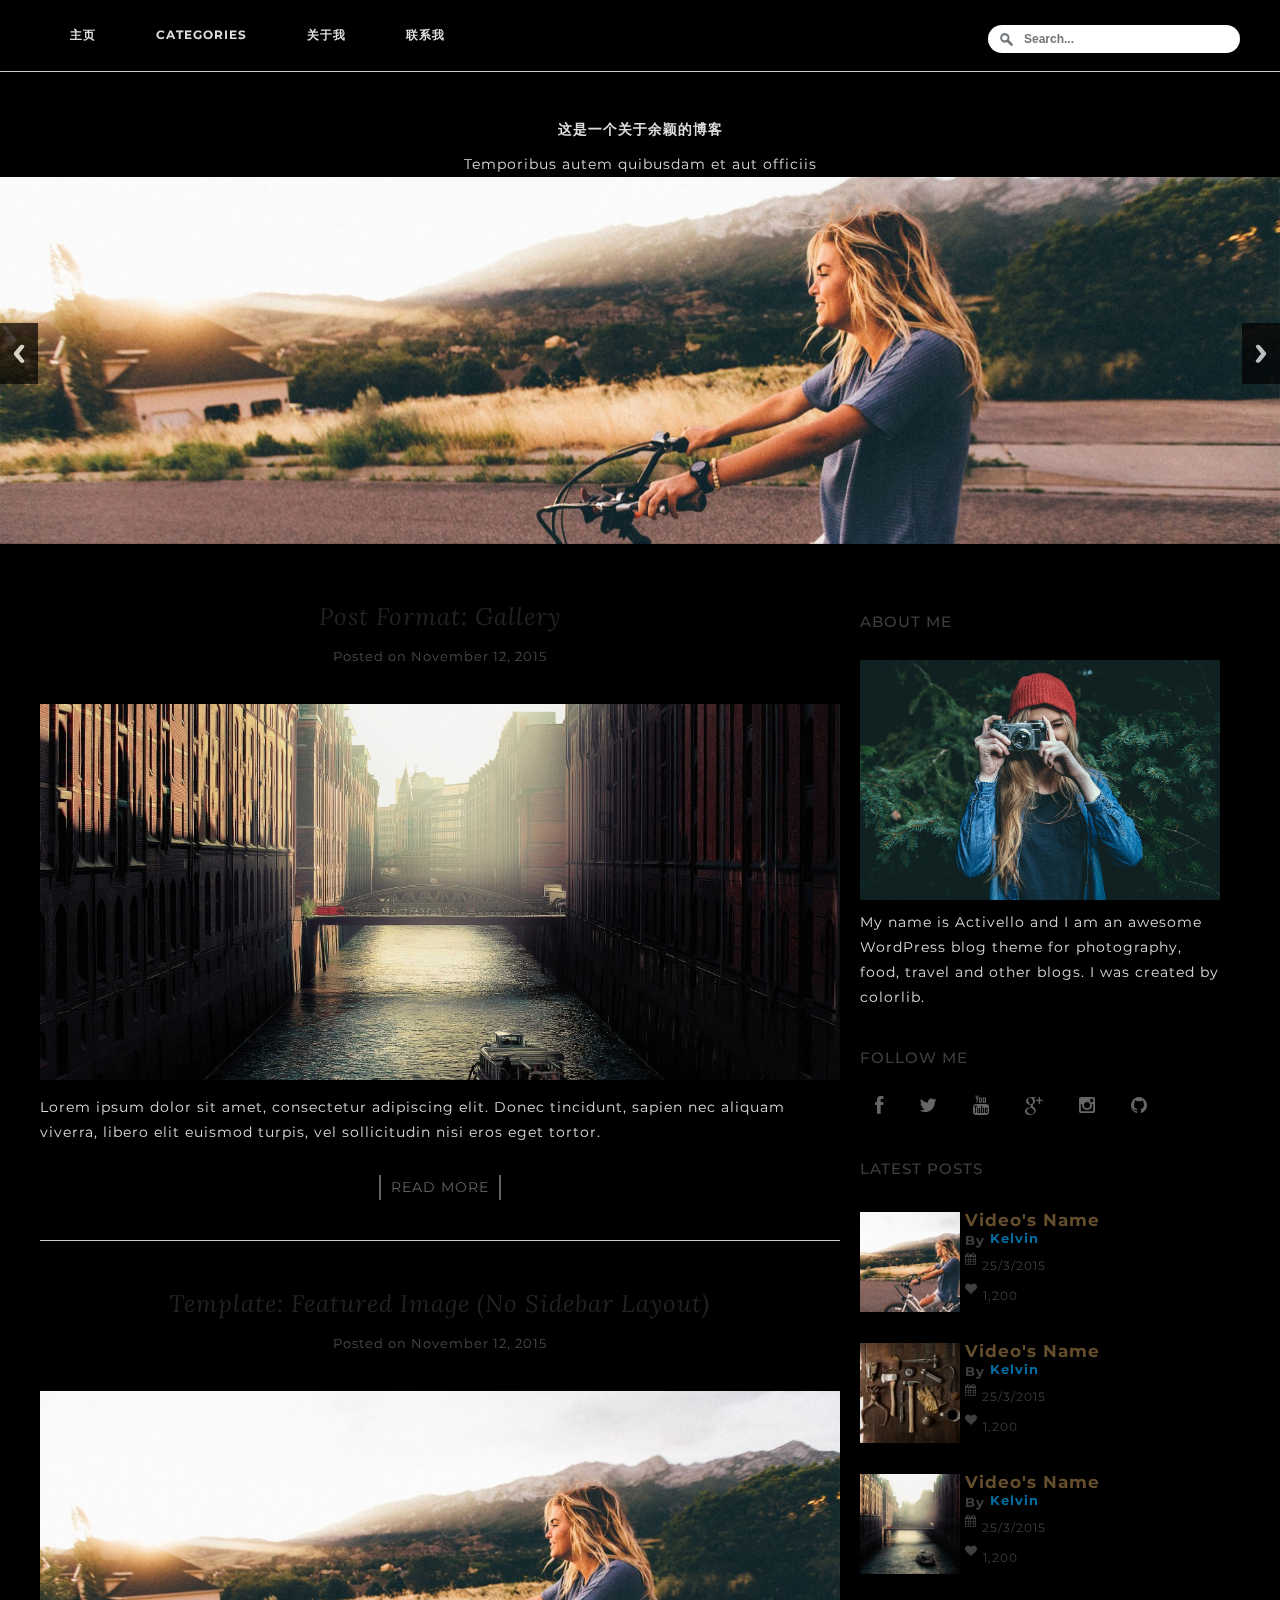
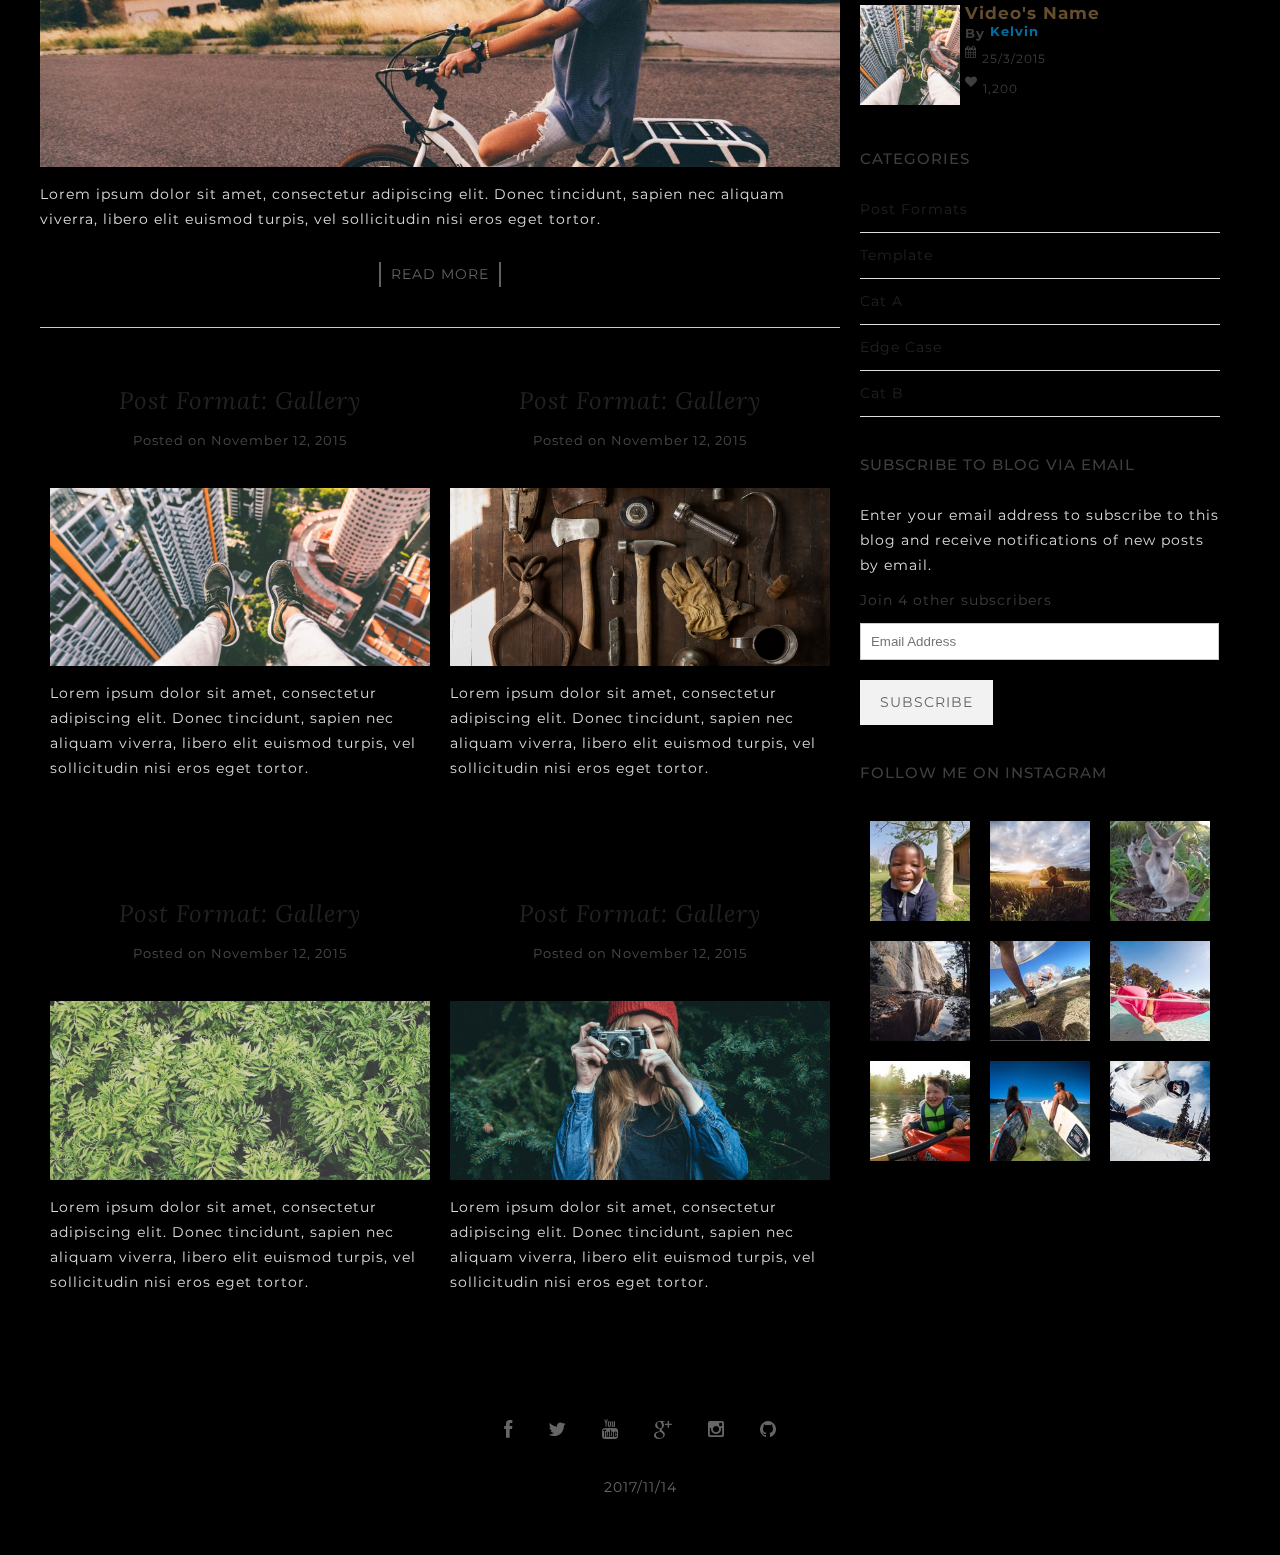
==== index.html @ f31bf306 "first commit" ====
<!DOCTYPE html>
<!--[if lt IE 7 ]><html class="ie ie6" lang="en"> <![endif]-->
<!--[if IE 7 ]><html class="ie ie7" lang="en"> <![endif]-->
<!--[if IE 8 ]><html class="ie ie8" lang="en"> <![endif]-->
<!--[if (gte IE 9)|!(IE)]><!--><html lang="en"> <!--<![endif]-->
<head>

    <!-- Basic Page Needs
  ================================================== -->
	<meta charset="utf-8">
	<title>Artistry - Free Responsive Html5 Templates</title>
	<meta name="description" content="Free Responsive Html5 Css3 Templates ">
	<meta name="author" content="">
	
    <!-- Mobile Specific Metas
  ================================================== -->
	<meta name="viewport" content="width=device-width, initial-scale=1, maximum-scale=1">
    
    <!-- CSS
  ================================================== -->
  	<link rel="stylesheet" href="css/zerogrid.css">
	<link rel="stylesheet" href="css/style.css">
	<link rel="stylesheet" href="css/menu.css">
	<link rel="stylesheet" href="css/responsiveslides.css">
    <link href="font-awesome/css/font-awesome.min.css" rel="stylesheet" type="text/css">
	<link rel="stylesheet" href="css/lanren.css">
    <script src="js/jquery183.min.js"></script>
    <script src="js/responsiveslides.min.js"></script>
    <script>
		// You can also use "$(window).load(function() {"
		$(function () {
		  // Slideshow 
		  $("#slider").responsiveSlides({
			auto: true,
			pager: false,
			nav: true,
			speed: 500,
			namespace: "callbacks",
			before: function () {
			  $('.events').append("<li>before event fired.</li>");
			},
			after: function () {
			  $('.events').append("<li>after event fired.</li>");
			}
		  });
		});
	</script>
	
	<!--[if lt IE 8]>
       <div style=' clear: both; text-align:center; position: relative;'>
         <a href="http://windows.microsoft.com/en-US/internet-explorer/products/ie/home?ocid=ie6_countdown_bannercode">
           <img src="http://storage.ie6countdown.com/assets/100/images/banners/warning_bar_0000_us.jpg" border="0" height="42" width="820" alt="You are using an outdated browser. For a faster, safer browsing experience, upgrade for free today." />
        </a>
      </div>
    <![endif]-->
    <!--[if lt IE 9]>
		<script src="js/html5.js"></script>
		<script src="js/css3-mediaqueries.js"></script>
	<![endif]-->
    
</head>
<body style="background: black">
<div class="wrap-body">

<!--////////////////////////////////////Header-->
<header>
	<div class="top-header">
		<div class="zerogrid">
			<nav id="menu-wrap"><div id="menu-trigger">Menu</div>    
				<ul id="menu" style="display: none;">
					<li><a href="index.html">主页</a></li>
					<li>
						<a href="#">Categories</a>
						<ul>
							<li>
								<a href="#">Item 01</a>
							</li>
							<li>
								<a href="#">Item 02</a>
							</li>
							<li>
								<a href="#">Item 03</a>
								<ul>
									<li><a href="#">Item 31</a></li>
									<li><a href="#">Item 32</a></li>
								</ul>				
							</li>
							<li>
								<a href="#">Item 04</a>				
								<ul>
									<li><a href="#">Item 41</a></li>
									<li><a href="#">Item 42</a></li>
									<li><a href="#">Item 43</a></li>
									<li><a href="#">Item 44</a></li>
								</ul>	
							</li>
						</ul>
					</li>
					<li><a href="single.html">关于我</a></li>
					<li><a href="contact.html">联系我</a></li>
					<li style="float:right !important">
						<form method="get" action="/search" id="search" class="f-right">
							<input name="q" type="text" size="40" placeholder="Search..." />
						</form>
					</li>
				</ul>
			</nav>
		</div>
	</div>
	<div class="clearfix">
		<div class="wrap-header">
			<div class="row">
				<div class="col-full t-center">
					<div class="wrap-col">
						<p style="color:#ddd;font-weight: bold">这是一个关于余颖的博客</p>
							<!--<div class="lanren" >-->
								<!--<ul>-->
									<!--<li ><img height="180" width="180" src="images/main5-pic1.png"> </li>-->
									<!--<li ><img height="180" width="180" src="images/main5-pic2.png"> </li>-->
									<!--<li ><img height="180" width="180" src="images/main5-pic3.png"> </li>-->
								<!--</ul>-->
							<!--</div><a href="#"><strong class="fontColorWhite">余颖的个人博客</strong></a></div>-->
						<div class="tagline">Temporibus autem quibusdam et aut officiis</div>

				</div>
			</div>
		</div>
		
		<div class="slider">
			<!-- Slideshow -->
			<div class="callbacks_container">
				<ul class="rslides" id="slider">
					<li>
						<img src="images/1.jpg" alt="">
					</li>
					<li>
						<img src="images/2.jpg" alt="">
					</li>
					<li>
						<img src="images/3.jpg" alt="">
					</li>
				</ul>
			</div>
		</div>
		</div>
	</div>
</header>

<section id="container">
	<div class="wrap-container">
		<div class="zerogrid">
			<div class="row">
				<div id="main-content" class="col-2-3">
					<div class="wrap-content">
						<div class="row">
							<article>
								<div class="art-header">
									<div class="entry-title">
										<a href="#">Post Format: Gallery</a>
									</div>
									<span>Posted on November 12, 2015</span>
								</div>
								<div class="art-content">
									<div class="zoom-container">
										<a href="single.html">
											<img src="images/4.jpg" />
										</a>
									</div>
									<p class="fontColorWhite">Lorem ipsum dolor sit amet, consectetur adipiscing elit. Donec tincidunt, sapien nec aliquam viverra, libero elit euismod turpis, vel sollicitudin nisi eros eget tortor.</p>
									<div class="t-center"><a class="button button02" href="#">Read More</a></div>
								</div>
							</article>
						</div>
						<div class="row">
							<article>
								<div class="art-header">
									<div class="entry-title">
										<a href="#">Template: Featured Image (No Sidebar Layout)</a>
									</div>
									<span>Posted on November 12, 2015</span>
								</div>
								<div class="art-content">
									<div class="zoom-container">
										<a href="single.html">
											<img src="images/5.jpg" />
										</a>
									</div>
									<p class="fontColorWhite">Lorem ipsum dolor sit amet, consectetur adipiscing elit. Donec tincidunt, sapien nec aliquam viverra, libero elit euismod turpis, vel sollicitudin nisi eros eget tortor.</p>
									<div class="t-center"><a class="button button02" href="#">Read More</a></div>
								</div>
							</article>
						</div>
						<div class="row">
							<div class="col-1-2">
								<div class="wrap-col">
									<article style="border:none;">
										<div class="art-header">
											<div class="entry-title">
												<a href="#">Post Format: Gallery</a>
											</div>
											<span>Posted on November 12, 2015</span>
										</div>
										<div class="art-content">
											<div class="zoom-container">
												<a href="single.html">
													<img src="images/6.jpg" />
												</a>
											</div>
											<p class="fontColorWhite">Lorem ipsum dolor sit amet, consectetur adipiscing elit. Donec tincidunt, sapien nec aliquam viverra, libero elit euismod turpis, vel sollicitudin nisi eros eget tortor.</p>
										</div>
									</article>
								</div>
							</div>
							<div class="col-1-2">
								<div class="wrap-col">
									<article style="border:none;">
										<div class="art-header">
											<div class="entry-title">
												<a href="#">Post Format: Gallery</a>
											</div>
											<span>Posted on November 12, 2015</span>
										</div>
										<div class="art-content">
											<div class="zoom-container">
												<a href="single.html">
													<img src="images/7.jpg" />
												</a>
											</div>
											<p class="fontColorWhite">Lorem ipsum dolor sit amet, consectetur adipiscing elit. Donec tincidunt, sapien nec aliquam viverra, libero elit euismod turpis, vel sollicitudin nisi eros eget tortor.</p>
										</div>
									</article>
								</div>
							</div>
							<div class="col-1-2">
								<div class="wrap-col">
									<article style="border:none;">
										<div class="art-header">
											<div class="entry-title">
												<a href="#">Post Format: Gallery</a>
											</div>
											<span>Posted on November 12, 2015</span>
										</div>
										<div class="art-content">
											<div class="zoom-container">
												<a href="single.html">
													<img src="images/8.jpg" />
												</a>
											</div>
											<p class="fontColorWhite">Lorem ipsum dolor sit amet, consectetur adipiscing elit. Donec tincidunt, sapien nec aliquam viverra, libero elit euismod turpis, vel sollicitudin nisi eros eget tortor.</p>
										</div>
									</article>
								</div>
							</div>
							<div class="col-1-2">
								<div class="wrap-col">
									<article style="border:none;">
										<div class="art-header">
											<div class="entry-title">
												<a href="#">Post Format: Gallery</a>
											</div>
											<span>Posted on November 12, 2015</span>
										</div>
										<div class="art-content">
											<div class="zoom-container">
												<a href="single.html">
													<img src="images/9.jpg" />
												</a>
											</div>
											<p class="fontColorWhite">Lorem ipsum dolor sit amet, consectetur adipiscing elit. Donec tincidunt, sapien nec aliquam viverra, libero elit euismod turpis, vel sollicitudin nisi eros eget tortor.</p>
										</div>
									</article>
								</div>
							</div>
						</div>
					</div>
				</div>
                <div class="copyrights">Collect from <a href="http://www.cssmoban.com/" >企业网站模板</a></div>
				<div id="sidebar" class="col-1-3">
					<!---- Start Widget ---->
					<div class="widget wid-about">
						<div class="wid-header">
							<h5>ABOUT ME</h5>
						</div>
						<div class="wid-content">
							<img src="images/10.jpg" />
							<p class="fontColorWhite">My name is Activello and I am an awesome WordPress blog theme for photography, food, travel and other blogs. I was created by colorlib.</p>
						</div>
					</div>
					<!---- Start Widget ---->
					<div class="widget wid-follow">
						<div class="wid-header">
							<h5>FOLLOW ME</h5>
						</div>
						<div class="wid-content">
							<ul class="quick-link">
								<li><a href=""><i class="fa fa-facebook"></i></a></li>
								<li><a href=""><i class="fa fa-twitter"></i></a></li>
								<li><a href=""><i class="fa fa-youtube"></i></a></li>
								<li><a href=""><i class="fa fa-google-plus"></i></a></li>
								<li><a href=""><i class="fa fa-instagram"></i></a></li>
								<li><a href=""><i class="fa fa-github"></i></a></li>
							</ul>
						</div>
					</div>
					<!---- Start Widget ---->
					<div class="widget wid-post">
						<div class="wid-header">
							<h5>Latest Posts</h5>
						</div>
						<div class="wid-content">
							<div class="post">
								<div class="zoom-container">
									<a href="single.html">
										<img src="images/11.jpg" />
									</a>
								</div>
								<div class="wrapper">
									<h5 class="vid-name"><a href="#">Video's Name</a></h5>
									<div class="info">
										<h6>By <a href="#">Kelvin</a></h6>
										<span><i class="fa fa-calendar"></i>25/3/2015</span> 
										<span><i class="fa fa-heart"></i>1,200</span>
									</div>
								</div>
							</div>
							<div class="post">
								<div class="zoom-container">
									<a href="single.html">
										<img src="images/12.jpg" />
									</a>
								</div>
								<div class="wrapper">
									<h5 class="vid-name"><a href="#">Video's Name</a></h5>
									<div class="info">
										<h6>By <a href="#">Kelvin</a></h6>
										<span><i class="fa fa-calendar"></i>25/3/2015</span> 
										<span><i class="fa fa-heart"></i>1,200</span>
									</div>
								</div>
							</div>
							<div class="post">
								<div class="zoom-container">
									<a href="single.html">
										<img src="images/13.jpg" />
									</a>
								</div>
								<div class="wrapper">
									<h5 class="vid-name"><a href="#">Video's Name</a></h5>
									<div class="info">
										<h6>By <a href="#">Kelvin</a></h6>
										<span><i class="fa fa-calendar"></i>25/3/2015</span> 
										<span><i class="fa fa-heart"></i>1,200</span>
									</div>
								</div>
							</div>
							<div class="post">
								<div class="zoom-container">
									<a href="single.html">
										<img src="images/14.jpg" />
									</a>
								</div>
								<div class="wrapper">
									<h5 class="vid-name"><a href="#">Video's Name</a></h5>
									<div class="info">
										<h6>By <a href="#">Kelvin</a></h6>
										<span><i class="fa fa-calendar"></i>25/3/2015</span> 
										<span><i class="fa fa-heart"></i>1,200</span>
									</div>
								</div>
							</div>
						</div>
					</div>
					<!---- Start Widget ---->
					<div class="widget wid-category">
						<div class="wid-header">
							<h5>CATEGORIES</h5>
						</div>
						<div class="wid-content">
							<ul>
								<li><a href="#">Post Formats</a></li>
								<li><a href="#">Template</a></li>
								<li><a href="#">Cat A</a></li>
								<li><a href="#">Edge Case</a></li>
								<li><a href="#">Cat B</a></li>
							</ul>
						</div>
					</div>
					<!---- Start Widget ---->
					<div class="widget wid-subcribe">
						<div class="wid-header">
							<h5>SUBSCRIBE TO BLOG VIA EMAIL</h5>
						</div>
						<div class="wid-content">
							<p class="fontColorWhite">Enter your email address to subscribe to this blog and receive notifications of new posts by email.</p>
							<span>Join 4 other subscribers</span>
							<form method="get" action="/search" id="subcribe" >
								<input name="q" type="text" size="40" placeholder="Email Address" />
							</form>
							<a class="button button03" href="#">SUBSCRIBE</a>
						</div>
					</div>
					<!---- Start Widget ---->
					<div class="widget wid-follow">
						<div class="wid-header">
							<h5>FOLLOW ME ON INSTAGRAM</h5>
						</div>
						<div class="wid-content">
							<div class="row">
								<div class="col-1-3">
									<div class="wrap-col">
										<a href="#"><img src="images/15.jpg" /></a>
										<a href="#"><img src="images/16.jpg" /></a>
										<a href="#"><img src="images/17.jpg" /></a>
									</div>
								</div>
								<div class="col-1-3">
									<div class="wrap-col">
										<a href="#"><img src="images/18.jpg" /></a>
										<a href="#"><img src="images/19.jpg" /></a>
										<a href="#"><img src="images/20.jpg" /></a>
									</div>
								</div>
								<div class="col-1-3">
									<div class="wrap-col">
										<a href="#"><img src="images/21.jpg" /></a>
										<a href="#"><img src="images/22.jpg" /></a>
										<a href="#"><img src="images/23.jpg" /></a>
									</div>
								</div>
							</div>
						</div>
					</div>
				</div>
			</div>
		</div>
	</div>
</section>
<footer style="background: black">
	<div class="zerogrid">
		<div class="wrap-footer t-center">
			<div class="row">
				<div class="full">
					<ul class="quick-link">
						<li><a href=""><i class="fa fa-facebook"></i></a></li>
						<li><a href=""><i class="fa fa-twitter"></i></a></li>
						<li><a href=""><i class="fa fa-youtube"></i></a></li>
						<li><a href=""><i class="fa fa-google-plus"></i></a></li>
						<li><a href=""><i class="fa fa-instagram"></i></a></li>
						<li><a href=""><i class="fa fa-github"></i></a></li>
					</ul>
					<div class="copy-right">
						<p>2017/11/14</p>
					</div>
				</div>
			</div>
		</div>
	</div>
</footer>


<script type="text/javascript">
    $(function() {
		if ($.browser.msie && $.browser.version.substr(0,1)<7)
		{
		$('li').has('ul').mouseover(function(){
			$(this).children('ul').css('visibility','visible');
			}).mouseout(function(){
			$(this).children('ul').css('visibility','hidden');
			})
		}

		/* Mobile */
		$("#menu-trigger").on("click", function(){
			$("#menu").slideToggle();
		});

		// iPad
		var isiPad = navigator.userAgent.match(/iPad/i) != null;
		if (isiPad) $('#menu ul').addClass('no-transition');      
    });          
</script>

</div>
</body></html>
---- css/zerogrid.css ----
/*
Zerotheme.com | Free Html5 Responsive Templates
Zerogrid - A Single Grid System for Responsive Design
Author: Kimmy
Version : 3.0
Author URI: http://www.zerotheme.com/
*/
/* -------------------------------------------- */
/* ------------------Grid System--------------- */ 
.zerogrid{ width: 1200px; position: relative; margin: 0 auto; padding: 0px;}
.zerogrid:after { content: "\0020"; display: block; height: 0; clear: both; visibility: hidden; }

.zerogrid .f-right{float: right!important;}
.zerogrid .f-left{float: left!important;}

.zerogrid .row{}
.zerogrid .row:before,.row:after { content: '\0020'; display: block; overflow: hidden; visibility: hidden; width: 0; height: 0; }
.zerogrid .row:after{clear: both; }
.zerogrid .row{zoom: 1;}

.zerogrid .wrap-col{margin:10px;}

.zerogrid .col-1-2, .zerogrid .col-1-3, .zerogrid .col-2-3, .zerogrid .col-1-4, .zerogrid .col-2-4, .zerogrid .col-3-4, .zerogrid .col-1-5, .zerogrid .col-2-5, .zerogrid .col-3-5, .zerogrid .col-4-5, .zerogrid .col-1-6, .zerogrid .col-2-6, .zerogrid .col-3-6, .zerogrid .col-4-6, .zerogrid .col-5-6{float:left; display: inline-block;}

.zerogrid .col-full{width:100%;}

.zerogrid .col-1-2,.zerogrid .col-1-2-fixed{width:50%;}
.zerogrid .offset-1-2{margin-left: 50%;}

.zerogrid .col-1-3,.zerogrid .col-1-3-fixed{width:33.33%;}
.zerogrid .col-2-3,.zerogrid .col-2-3-fixed{width:66.66%;}
.zerogrid .offset-1-3{margin-left: 33.33%;}
.zerogrid .offset-2-3{margin-left: 66.66%;}

.zerogrid .col-1-4,.zerogrid .col-1-4-fixed{width:25%;}
.zerogrid .col-2-4,.zerogrid .col-2-4-fixed{width:50%;}
.zerogrid .col-3-4,.zerogrid .col-3-4-fixed{width:75%;}
.zerogrid .offset-1-4{margin-left: 25%;}
.zerogrid .offset-2-4{margin-left: 50%;}
.zerogrid .offset-3-4{margin-left: 75%;}

.zerogrid .col-1-5,.zerogrid .col-1-5-fixed{width:20%;}
.zerogrid .col-2-5,.zerogrid .col-2-5-fixed{width:40%;}
.zerogrid .col-3-5,.zerogrid .col-3-5-fixed{width:60%;}
.zerogrid .col-4-5,.zerogrid .col-4-5-fixed{width:80%;}
.zerogrid .offset-1-5{margin-left: 20%;}
.zerogrid .offset-2-5{margin-left: 40%;}
.zerogrid .offset-3-5{margin-left: 60%;}
.zerogrid .offset-4-5{margin-left: 80%;}

.zerogrid .col-1-6,.zerogrid .col-1-6-fixed{width:16.66%;}
.zerogrid .col-2-6,.zerogrid .col-2-6-fixed{width:33.33%;}
.zerogrid .col-3-6,.zerogrid .col-3-6-fixed{width:50%;}
.zerogrid .col-4-6,.zerogrid .col-4-6-fixed{width:66.66%;}
.zerogrid .col-5-6,.zerogrid .col-5-6-fixed{width:83.33%;}
.zerogrid .offset-1-6{margin-left: 16.66%;}
.zerogrid .offset-2-6{margin-left: 33.33%;}
.zerogrid .offset-3-6{margin-left: 50%;}
.zerogrid .offset-4-6{margin-left: 66.66%;}
.zerogrid .offset-5-6{margin-left: 83.33%;}

@media only screen and (min-width: 960px) and (max-width: 1199px) {
	.zerogrid{width:960px;}
}

@media only screen and (min-width: 768px) and (max-width: 959px) {
	.zerogrid{width:768px;}
}

@media only screen and (max-width: 767px) {
	.zerogrid, .zerogrid .col-1-2, .zerogrid .col-1-3, .zerogrid .col-2-3, .zerogrid .col-1-4, .zerogrid .col-2-4, .zerogrid .col-3-4, .zerogrid .col-1-5, .zerogrid .col-2-5, .zerogrid .col-3-5, .zerogrid .col-4-5, .zerogrid .col-1-6, .zerogrid .col-2-6, .zerogrid .col-3-6, .zerogrid .col-4-6, .zerogrid .col-5-6{width:100%;}
	
	.zerogrid .offset-1-2, .zerogrid .offset-1-3, .zerogrid .offset-2-3, .zerogrid .offset-1-4, .zerogrid .offset-2-4, .zerogrid .offset-3-4, .zerogrid .offset-1-5, .zerogrid .offset-2-5, .zerogrid .offset-3-5, .zerogrid .offset-4-5, .zerogrid .offset-1-6, .zerogrid .offset-2-6, .zerogrid .offset-3-6, .zerogrid .offset-4-6, .zerogrid .offset-5-6{margin-left:0;}
}
---- css/style.css ----
@import url(https://fonts.googleapis.com/css?family=Montserrat);
@import url(https://fonts.googleapis.com/css?family=Lora);
/* ---------------------------------------------------------------------------- */
/* ------------------------------------Reset----------------------------------- */
/* ---------------------------------------------------------------------------- */
a,abbr,acronym,address,applet,article,aside,audio,b,blockquote,big,body,center,canvas,caption,cite,code,command,datalist,dd,del,details,dfn,dl,div,dt,em,embed,fieldset,figcaption,figure,font,footer,form,h1,h2,h3,h4,h5,h6,header,hgroup,html,i,iframe,img,ins,kbd,keygen,label,legend,li,meter,nav,object,ol,output,p,pre,progress,q,s,samp,section,small,span,source,strike,strong,sub,sup,table,tbody,tfoot,thead,th,tr,tdvideo,tt,u,ul,var{background:transparent;border:0 none;font-size:100%;margin:0;padding:0;border:0;outline:0;vertical-align:top;}ol, ul {list-style:none;}blockquote, q {quotes:none;}table, table td {padding:0;border:none;border-collapse:collapse;}img {vertical-align:top;}embed {vertical-align:top;}
article, aside, audio, canvas, command, datalist, details, embed, figcaption, figure, footer, header, hgroup, keygen, meter, nav, output, progress, section, source, video {display:block;}
mark, rp, rt, ruby, summary, time {display:inline;}
input, textarea {border:0; padding:0; margin:0; outline: 0;}
iframe {border:0; margin:0; padding:0;}
input, textarea, select {margin:0; padding:0px;}

/* ---------------------------------------------------------------------------- */
/* ---------------------------------------------------------------------------- */
/* ---------------------------------------------------------------------------- */

/**:before,
*:after {
  -webkit-box-sizing: border-box;
     -moz-box-sizing: border-box;
          box-sizing: border-box;
}*/

/* ---------------------------------------------------------------------------- */
/* ---------------------------------------------------------------------------- */
/* ---------------------------------------------------------------------------- */

html { -webkit-text-size-adjust: none;}
.video embed,.video object,.video iframe { width: 100%;  height: auto;}
img{max-width:100%;	height: auto;width: auto\9; /* ie8 */}

a{color: #222;text-decoration: none;}
a:hover {color: #A161BF; text-decoration: none;}

h1, h2 , h3	{font-size: 25px;line-height: 25px;margin: 25px 0;}
h4, h5, h6	{font-size: 16px;line-height: 16px;}

p{margin: 10px 0;}

.t-center{text-align: center;}
.t-left{text-align: left;}
.t-right{text-align: right;}
.f-right{float: right;}
.f-left{float: left;}
.copyrights{
	text-indent:-9999px;
	height:0;
	line-height:0;
	font-size:0;
	overflow:hidden;
}

.post{}
.post:after, .post:before, article:after, article:before, section:after, section:before{clear: both; content: '\0020'; display: block; visibility: hidden; width: 0; height: 0;}

.clear{content: "\0020"; display: block; height: 0; clear: both; visibility: hidden; }
.clearfix:after, .clearfix:before{clear: both; content: '\0020'; display: block; visibility: hidden; width: 0; height: 0;}

input[type="text"]{
	border: 1px solid #ccc;
	padding: 10px;
	margin-top: 10px;
	-webkit-transition: all 0.7s ease 0s;
    -moz-transition: all 0.7s ease 0s;
    -o-transition: all 0.7s ease 0s;
    transition: all 0.7s ease 0s;
}

/* ---------------------------------------------------------------------------- */
/* ------------------------------------Html-Body------------------------------- */
/* ---------------------------------------------------------------------------- */
html, body {width:100%; padding:0; margin:0;}
body {color: #3F3F3F;font: 14px/25px Arial;font-family: 'Montserrat', sans-serif;letter-spacing: 1px;}
body .wrap-body{}

/* ---------------------------------------------------------------------------- */
/* -------------------------------------Header--------------------------------- */
/* ---------------------------------------------------------------------------- */

header{}
header .top-header{border-bottom: 1px solid #ccc;}
header .wrap-header{padding: 35px 0;}
header .tagline {color: #ddd;font-family: "Montserrat",sans-serif;}
header #search {margin: auto;}
header #search input[type="text"] {
    background: url(../images/search-dark.png) no-repeat 10px 6px #fff;
    border: 0 none;
    font: bold 12px Arial,Helvetica,Sans-serif;
    color: #222;
    width: 200px;
    padding: 6px 15px 6px 35px;
    -webkit-border-radius: 20px;
    -moz-border-radius: 20px;
    border-radius: 20px;
    -webkit-transition: all 0.7s ease 0s;
    -moz-transition: all 0.7s ease 0s;
    -o-transition: all 0.7s ease 0s;
    transition: all 0.7s ease 0s;
	border: 1px solid transparent;
}
header #search input:focus{border: 1px solid #333;}
header .cat-title{border-top: 1px solid #ccc;border-bottom: 1px solid #ccc;padding: 30px 0;font-size: 18px;}

/* ---------------------------------------------------------------------------- */
/* -------------------------------Vid-Effect----------------------------------- */
/* ---------------------------------------------------------------------------- */
.wrap-vid{margin-bottom: 20px;}
.vid-item {position: relative;}
.vid-name{margin-top: 5px;}
.vid-name a{font-size: 19px;color: #654E2D;}
.info {margin: 7px 0 10px;font-size: 14px;}
.info i{margin-right: 8px;}
.info span{margin-right: 10px;}
.info h5, .info a{font-size: 13px;line-height: 1;margin-bottom: 9px;}
.info a{color: #006EA0;}
.info a:hover{text-decoration: underline;}
	
.zoom-container {
	position: relative;
	overflow: hidden;
	display: inline-block;
	font-size: 16px;
	font-size: 1rem;
	vertical-align: top;
	box-sizing: border-box;
	-moz-box-sizing: border-box;
	-webkit-box-sizing: border-box;
	margin: 5px 0;
}
.zoom-container img {
	display: block;
	width: 100%;
	height: auto;
	-webkit-transition: all .5s ease; /* Safari and Chrome */
    -moz-transition: all .5s ease; /* Firefox */
    -ms-transition: all .5s ease; /* IE 9 */
    -o-transition: all .5s ease; /* Opera */
    transition: all .5s ease;
	
}
.zoom-container .zoom-caption {
	position: absolute;
	top: 0;
	right: 0;
	bottom: 0;
	left: 0;
	z-index: 10;
	-webkit-transition: all .5s ease; /* Safari and Chrome */
    -moz-transition: all .5s ease; /* Firefox */
    -ms-transition: all .5s ease; /* IE 9 */
    -o-transition: all .5s ease; /* Opera */
    transition: all .5s ease;
}
.zoom-container .zoom-caption i.icon-play {
	display: block;
	text-align: center;
	font-size: 17px;
	letter-spacing: -1px;
	color: #fff;
	margin: 22% auto 0;
	padding: 10px 0;
	background-color: rgba(17, 17, 17, 0.8);
	max-width: 48px;
	padding: 8px 5px;
	border-radius: 8px;
}
.zoom-container .zoom-caption i.icon-play:hover {
	background-color: rgba(210, 0, 0, 0.9);
}
.zoom-container:hover img {
	-webkit-transform:scale(1.25); /* Safari and Chrome */
    -moz-transform:scale(1.25); /* Firefox */
    -ms-transform:scale(1.25); /* IE 9 */
    -o-transform:scale(1.25); /* Opera */
     transform:scale(1.25);
}
.zoom-container:hover .zoom-caption {
	background: rgba(0, 0, 0, .5);
}
/* ---------------------------------------------------------------------------- */
/* -------------------------------------Container------------------------------ */
/* ---------------------------------------------------------------------------- */
#container {}
#container.index-page{}
#container .wrap-container{}

#container .most-viewed{}
#container .most-viewed .zoom-container .zoom-caption i.icon-play{max-width: 60px;font-size: 24px;margin: 25% auto 0;}

/* ---MainContent-Article--- */
#main-content{margin-top: 10px;}
#main-content .wrap-content{}

.art-header {text-align: center;color: #4c4c4c;font-size: 13px;margin-bottom: 20px;}
.entry-title {
    font-family: "Lora",serif;
    font-size: 24px;
    font-style: italic;
	margin-bottom: 15px;
}

article{border-bottom: 1px solid #ccc;padding: 40px 0; }
article:after, article:before{clear: both; content: '\0020'; display: block; visibility: hidden; width: 0; height: 0;}
article .wrap-art {}
article .art-header{padding: 10px 20px;}
article .art-header p{}

article .art-content {}


/* ---Sidebar-Widget--- */
#sidebar{margin-top: 40px;}
#sidebar .wrap-sidebar{margin: 0px 10px ;}

.widget {margin-bottom: 40px;padding: 0 20px;}
.widget:after, .widget:before{clear: both; content: '\0020'; display: block; visibility: hidden; width: 0; height: 0;}

.widget .wid-header  {margin: 30px 0;text-transform: uppercase;}
.widget .wid-header h5 {font-weight: 500; font-size: 15px;}
.widget .wid-content{}

.widget.wid-category{}
.widget.wid-category ul li{margin-bottom: 10px;padding-bottom: 10px;border-bottom: 1px solid #ddd;}

.widget.wid-subcribe{}

.widget.wid-follow{}
.widget.wid-follow img{margin-bottom: 20px;}

.post {margin-bottom: 20px;}
.post:last-child {margin-bottom: 0;}
.post:after, .post:before{clear: both; content: '\0020'; display: block; visibility: hidden; width: 0; height: 0;}
.post img{float: left; max-width: 100px;display: inline-block;}
.post .zoom-container .zoom-caption i.icon-play{font-size: 13px; max-width: 40px;margin: 18% auto 0;}
.post .wrapper {display: inline-block;text-align: left;}
.post .wrapper span{display: block;margin: 5px 0;}
.post .wrapper span i{margin: 0 5px 0 0;}
.post .wrapper .info h6, .post .wrapper .info a{font-size: 13px;margin: 4px 0;}
.post .vid-name a{font-size: 17px;color: #654E2D;}
.post .info {font-size: 12px;margin-top: 0;}
.post .info i{margin: 5px 3px 0 0;}
.post .vid-item  i.icon-play{position: absolute; top: 15px;text-align: center;width: 40px;margin: 0 auto;left: 40px;font-size: 12px;}

ul.quick-link {margin-bottom: 30px;}
ul.quick-link li{display: inline-block;padding: 0 15px;}
ul.quick-link li a i.fa{color: #666; font-size: 19px;}
/* ---------------------------------------------------------------------------- */
/* --------------------------------------Footer-------------------------------- */
/* ---------------------------------------------------------------------------- */
footer{background-color:#F2F2F2;padding: 65px 0 45px;color: #666;}

/* ---------------------------------------------------------------------------- */
/* -------------------------------------Contact-------------------------------- */
/* ---------------------------------------------------------------------------- */

#contact_form *{
  -webkit-box-sizing: border-box;
     -moz-box-sizing: border-box;
          box-sizing: border-box;
}

.contact h3{margin-left: 30px;}
#contact_form {}

#ff label {cursor:pointer;margin:5px 0;display:block;font-weight:bold;}

#ff input {display:block;width:100%;border-radius:4px;-webkit-border-radius:4px;-moz-border-radius:4px;color:#000;	border:1px solid #A161BF;padding:13px;margin: 5px 0 25px 0;font-size: 16px;max-height: 45px;}

#ff textarea {display:block;width:100%;height:200px; border-radius:4px;-webkit-border-radius:4px;-moz-border-radius:4px;background-color:#fff; color:#000;	border:1px solid #A161BF;padding:10px;margin: 5px 0 25px 0;}

#ff .sendButton {cursor:pointer;background-color:#A161BF;-webkit-border-radius:3px;-moz-border-radius:3px;border-radius:3px;;width:35%;color:#ffffff;}
#ff .sendButton:hover {opacity: 0.8;}

/* ---------------------------------------------------------------------------- */
/* -------------------------------------Button--------------------------------- */
/* ---------------------------------------------------------------------------- */
a.button{color: #000;font-size: 16px;padding: 10px 20px;cursor: pointer;display: inline-block;margin-top: 20px;}

a.button.button02{text-transform: uppercase;border-left: 2px solid #626262;border-right: 2px solid #626262;padding: 0px 10px;color: #626262;font-size: 14px;}
a.button.button03{text-transform: uppercase;color: #626262;font-size: 14px;background: #F2F2F2;}
a.button.button03:hover{background: #A161BF;color: #fff;}
a.button:hover{color: #A161BF;}

/* ---------------------------------------------------------------------------- */
/* ---------------------------------Slider------------------------------------- */
/* ---------------------------------------------------------------------------- */
.rslides{}

.callbacks_container {
  
  position: relative;
  float: left;
  width: 100%;
  }

.callbacks {
  position: relative;
  list-style: none;
  overflow: hidden;
  width: 100%;
  padding: 0;
  margin: 0;
  }

.callbacks li {
  position: absolute;
  width: 100%;
  left: 0;
  top: 0;
  }

.callbacks img {
  display: block;
  position: relative;
  z-index: 1;
  height: auto;
  width: 100%;
  border: 0;
  }

.callbacks .caption {
  display: block;
  position: absolute;
  z-index: 2;
  font-size: 20px;
  text-shadow: none;
  color: #fff;
  background: #000;
  background: rgba(0,0,0, .8);
  left: 0;
  right: 0;
  bottom: 0;
  padding: 10px 20px;
  margin: 0;
  max-width: none;
  }

.callbacks_nav {
  position: absolute;
  -webkit-tap-highlight-color: rgba(0,0,0,0);
  top: 52%;
  left: 0;
  opacity: 0.7;
  z-index: 3;
  text-indent: -9999px;
  overflow: hidden;
  text-decoration: none;
  height: 61px;
  width: 38px;
  background: transparent url("../images/themes.gif") no-repeat left top;
  margin-top: -45px;
  }

.callbacks_nav:active {
  opacity: 1.0;
  }

.callbacks_nav.next {
  left: auto;
  background-position: right top;
  right: 0;
  }
.fontColorWhite{
    color: #ddd;
}
---- css/menu.css ----
/* You don't need the above styles, they are demo-specific ----------- */
	
	#menu, #menu ul {
		margin: 0;
		padding: 15px 0;
		list-style: none;
		
	}
	
	#menu {
		width: 100%;
		background-color: transparent;
	}

	#menu:before,
	#menu:after {
		content: "";
		display: table;
	}
	
	#menu:after {
		clear: both;
	}
	
	#menu {
		zoom:1;
	}
	
	#menu li {
		float: left;
		position: relative;
		
	}
	
	#menu a {
		float: left;
		padding: 12px 30px;
		color: #ddd;
		text-transform: uppercase;
		font: bold 12px Arial, Helvetica;
		font-family: 'Montserrat', sans-serif;
		text-decoration: none;
	}
	
	#menu li:hover > a {
		color: #A161BF;
	}
	
	*html #menu li a:hover { /* IE6 only */
		color: #A161BF;
	}
	
	#menu ul {
		margin: 20px 0 0 0;
		padding: 0;
		_margin: 0; /*IE6 only*/
		opacity: 0;
		visibility: hidden;
		position: absolute;
		top: 38px;
		left: 0;
		z-index: 1;    
		background: #fff;
		-webkit-transition: all .2s ease-in-out;
		-moz-transition: all .2s ease-in-out;
		-ms-transition: all .2s ease-in-out;
		-o-transition: all .2s ease-in-out;
		transition: all .2s ease-in-out;  
	}

	#menu li:hover > ul {
		opacity: 1;
		visibility: visible;
		margin: 0;
	}
	
	#menu ul ul {
		top: 0;
		left: 150px;
		margin: 0 0 0 20px;
		_margin: 0; /*IE6 only*/
	}
	
	#menu ul li {
		float: none;
		display: block;
		border: 0;
		_line-height: 0; /*IE6 only*/
		-moz-box-shadow: 0 1px 0 #ccc;
		-webkit-box-shadow: 0 1px 0 #ccc;
		box-shadow: 0 1px 0 #ccc;
	}
	
	#menu ul li:last-child {   
		-moz-box-shadow: none;
		-webkit-box-shadow: none;
		box-shadow: none;    
	}
	
	#menu ul a {    
		padding: 10px;
		width: 130px;
		_height: 10px; /*IE6 only*/
		display: block;
		white-space: nowrap;
		float: none;
		text-transform: none;
	}
	
	#menu ul a:hover {
		background-color: #A161BF;
		color: #fff;
	}
	
	#menu ul li:first-child > a {
		-moz-border-radius: 3px 3px 0 0;
		-webkit-border-radius: 3px 3px 0 0;
		border-radius: 3px 3px 0 0;
	}
	
	#menu ul li:first-child > a:after {
		content: '';
		position: absolute;
		left: 40px;
		top: -6px;
		border-left: 6px solid transparent;
		border-right: 6px solid transparent;
		border-bottom: 6px solid #ccc;
	}
	
	#menu ul ul li:first-child a:after {
		left: -6px;
		top: 50%;
		margin-top: -6px;
		border-left: 0;	
		border-bottom: 6px solid transparent;
		border-top: 6px solid transparent;
		border-right: 6px solid #fff;
	}
	
	#menu ul li:first-child a:hover:after {
		border-bottom-color: #A161BF; 
	}
	
	#menu ul ul li:first-child a:hover:after {
		border-right-color: #A161BF; 
		border-bottom-color: transparent; 	
	}
	
	#menu ul li:last-child > a {
		-moz-border-radius: 0 0 3px 3px;
		-webkit-border-radius: 0 0 3px 3px;
		border-radius: 0 0 3px 3px;
	}
	
	/* Mobile */
	#menu-trigger {
		display: none ;
	}

	@media screen and (max-width: 600px) {

		/* nav-wrap */
		#menu-wrap {
			position: relative;
		}

		#menu-wrap * {
			-moz-box-sizing: border-box;
			-webkit-box-sizing: border-box;
			box-sizing: border-box;
		}

		/* menu icon */
		#menu-trigger {
			display: block; /* show menu icon */
			height: 40px;
			line-height: 40px;
			cursor: pointer;		
			padding: 0 0 0 35px;
			border: 1px solid #222;
			color: #fafafa;
			font-weight: bold;
			background-color: #111;
			background: url([data-uri]) no-repeat 10px center, linear-gradient(#444, #111);
			-moz-border-radius: 6px;
			-webkit-border-radius: 6px;
			border-radius: 6px;
			-moz-box-shadow: 0 1px 1px #777, 0 1px 0 #666 inset;
			-webkit-box-shadow: 0 1px 1px #777, 0 1px 0 #666 inset;
			box-shadow: 0 1px 1px #777, 0 1px 0 #666 inset;
		}
		
		/* main nav */
		#menu {
			margin: 0; padding: 10px;
			position: absolute;
			top: 40px;
			width: 100%;
			z-index: 1;
			background-color: #444;
			display: none;
			-moz-box-shadow: none;
			-webkit-box-shadow: none;
			box-shadow: none;		
		}

		#menu:after {
			content: '';
			position: absolute;
			left: 25px;
			top: -8px;
			border-left: 8px solid transparent;
			border-right: 8px solid transparent;
			border-bottom: 8px solid #444;
		}	

		#menu ul {
			position: static;
			visibility: visible;
			opacity: 1;
			margin: 0;
			background: none;
			-moz-box-shadow: none;
			-webkit-box-shadow: none;
			box-shadow: none;				
		}

		#menu ul ul {
			margin: 0 0 0 20px !important;
			-moz-box-shadow: none;
			-webkit-box-shadow: none;
			box-shadow: none;		
		}

		#menu li {
			position: static;
			display: block;
			float: none;
			border: 0;
			margin: 5px;
			-moz-box-shadow: none;
			-webkit-box-shadow: none;
			box-shadow: none;			
		}

		#menu ul li{
			margin-left: 20px;
			-moz-box-shadow: none;
			-webkit-box-shadow: none;
			box-shadow: none;		
		}

		#menu a{
			display: block;
			float: none;
			padding: 0;
			color: #999;
		}

		#menu a:hover{
			color: #fafafa;
		}	

		#menu ul a{
			padding: 0;
			width: auto;		
		}

		#menu ul a:hover{
			background: none;	
		}

		#menu ul li:first-child a:after,
		#menu ul ul li:first-child a:after {
			border: 0;
		}		

	}

	@media screen and (min-width: 600px) {
		#menu {
			display: block !important;
		}
	}	

	/* iPad */
	.no-transition {
		-webkit-transition: none;
		-moz-transition: none;
		-ms-transition: none;
		-o-transition: none;
		transition: none;
		opacity: 1;
		visibility: visible;
		display: none;  		
	}

	#menu li:hover > .no-transition {
		display: block;
	}
---- css/responsiveslides.css ----
/*! http://responsiveslides.com v1.54 by @viljamis */

.rslides {
  position: relative;
  list-style: none;
  overflow: hidden;
  width: 100%;
  padding: 0;
  margin: 0;
  z-index:-1;
  }

.rslides li {
  -webkit-backface-visibility: hidden;
  position: absolute;
  display: none;
  width: 100%;
  left: 0;
  top: 0;
  }

.rslides li:first-child {
  position: relative;
  display: block;
  float: left;
  }

.rslides img {
  display: block;
  height: auto;
  float: left;
  width: 100%;
  border: 0;
  }
---- css/lanren.css ----
.lanren {
    -webkit-transition: All 1s 0s;
    -moz-transition: All 1s 0s;
    -ms-transition: All 1s 0s;
    margin-top: 100px;
    height: auto;
}

.lanren ul {
    margin: 0;
    padding: 0;
    -webkit-transform: translateX(0px) translateY(0px) translateZ(0px) rotateX(0deg) rotateY(0deg) rotateZ(0deg) scaleX(1) scaleY(1) scaleZ(1);
    -moz-transform: translateX(0px) translateY(0px) translateZ(0px) rotateX(0deg) rotateY(0deg) rotateZ(0deg) scaleX(1) scaleY(1) scaleZ(1);
    -ms-transform: translateX(0px) translateY(0px) translateZ(0px) rotateX(0deg) rotateY(0deg) rotateZ(0deg) scaleX(1) scaleY(1) scaleZ(1);
}

.lanren ul li {
    list-style: none;
    position: absolute;
    width: 180px;
    height: 180px;
    left: 60%;
    top: 100%;
    margin-left: -200px;
    margin-top: -100px;
}

.lanren li img {
    -webkit-transform-style: preserve-3d;
    -moz-transform-style: preserve-3d;
    -ms-transform-style: preserve-3d;
    transform-style: preserve-3d;
}

.lanren ul li:nth-of-type(1) {
    -webkit-transition: All 1.2s 0s;
    -moz-transition: All 1.2s 0s;
    -ms-transition: All 1.2s 0s;
    transition: All 1.2s 0s;
    -webkit-transform: translateX(0) translateY(0) translateZ(0px) rotateX(0deg) rotateY(0deg) rotateZ(0deg) scaleX(1) scaleY(1) scaleZ(1);
    -moz-transform: translateX(0) translateY(0) translateZ(0px) rotateX(0deg) rotateY(0deg) rotateZ(0deg) scaleX(1) scaleY(1) scaleZ(1);
    -ms-transform: translateX(0) translateY(0) translateZ(0px) rotateX(0deg) rotateY(0deg) rotateZ(0deg) scaleX(1) scaleY(1) scaleZ(1);
    transform: translateX(0) translateY(0) translateZ(0px) rotateX(0deg) rotateY(0deg) rotateZ(0deg) scaleX(1) scaleY(1) scaleZ(1);
}

.lanren ul li:nth-of-type(1) img {
    -webkit-animation: z 5s linear 0s infinite;
    -moz-animation: z 5s linear 0s infinite;
    -ms-animation: z 5s linear 0s infinite;
    animation: z 5s linear 0s infinite;
}

.lanren ul li:nth-of-type(2) {
    -webkit-animation: y 20s linear 0s infinite;
    -moz-animation: y 20s linear 0s infinite;
    -ms-animation: y 20s linear 0s infinite;
    animation: y 20s linear 0s infinite;
}

.lanren ul li:nth-of-type(3) {
    -webkit-animation: z 10s linear 0s infinite;
    -moz-animation: z 10s linear 0s infinite;
    -ms-animation: z 10s linear 0s infinite;
    animation: z 10s linear 0s infinite;
}

@-webkit-keyframes z {
    from {
        -webkit-transform: translateX(0) translateY(0) translateZ(0) rotateX(0deg) rotateY(0deg) rotateZ(0deg) scaleX(1) scaleY(1) scaleZ(1);
        -moz-transform: translateX(0) translateY(0) translateZ(0) rotateX(0deg) rotateY(0deg) rotateZ(0deg) scaleX(1) scaleY(1) scaleZ(1);
        -ms-transform: translateX(0) translateY(0) translateZ(0) rotateX(0deg) rotateY(0deg) rotateZ(0deg) scaleX(1) scaleY(1) scaleZ(1);
        transform: translateX(0) translateY(0) translateZ(0) rotateX(0deg) rotateY(0deg) rotateZ(0deg) scaleX(1) scaleY(1) scaleZ(1);
    }
    to {
        -webkit-transform: translateX(0) translateY(0) translateZ(0) rotateX(0deg) rotateY(0deg) rotateZ(360deg) scaleX(1) scaleY(1) scaleZ(1);
        -moz-transform: translateX(0) translateY(0) translateZ(0) rotateX(0deg) rotateY(0deg) rotateZ(360deg) scaleX(1) scaleY(1) scaleZ(1);
        -ms-transform: translateX(0) translateY(0) translateZ(0) rotateX(0deg) rotateY(0deg) rotateZ(360deg) scaleX(1) scaleY(1) scaleZ(1);
        transform: translateX(0) translateY(0) translateZ(0) rotateX(0deg) rotateY(0deg) rotateZ(360deg) scaleX(1) scaleY(1) scaleZ(1);
    }
}

@-webkit-keyframes y {
    from {
        -webkit-transform: translateX(0) translateY(0) translateZ(0) rotateX(0deg) rotateY(0deg) rotateZ(0deg) scaleX(1) scaleY(1) scaleZ(1);
        -moz-transform: translateX(0) translateY(0) translateZ(0) rotateX(0deg) rotateY(0deg) rotateZ(0deg) scaleX(1) scaleY(1) scaleZ(1);
        -ms-transform: translateX(0) translateY(0) translateZ(0) rotateX(0deg) rotateY(0deg) rotateZ(0deg) scaleX(1) scaleY(1) scaleZ(1);
        transform: translateX(0) translateY(0) translateZ(0) rotateX(0deg) rotateY(0deg) rotateZ(0deg) scaleX(1) scaleY(1) scaleZ(1);
    }
    to {
        -webkit-transform: translateX(0) translateY(0) translateZ(0) rotateX(0deg) rotateY(0deg) rotateZ(-360deg) scaleX(1) scaleY(1) scaleZ(1);
        -moz-transform: translateX(0) translateY(0) translateZ(0) rotateX(0deg) rotateY(0deg) rotateZ(-360deg) scaleX(1) scaleY(1) scaleZ(1);
        -ms-transform: translateX(0) translateY(0) translateZ(0) rotateX(0deg) rotateY(0deg) rotateZ(-360deg) scaleX(1) scaleY(1) scaleZ(1);
        transform: translateX(0) translateY(0) translateZ(0) rotateX(0deg) rotateY(0deg) rotateZ(-360deg) scaleX(1) scaleY(1) scaleZ(1);
    }
}
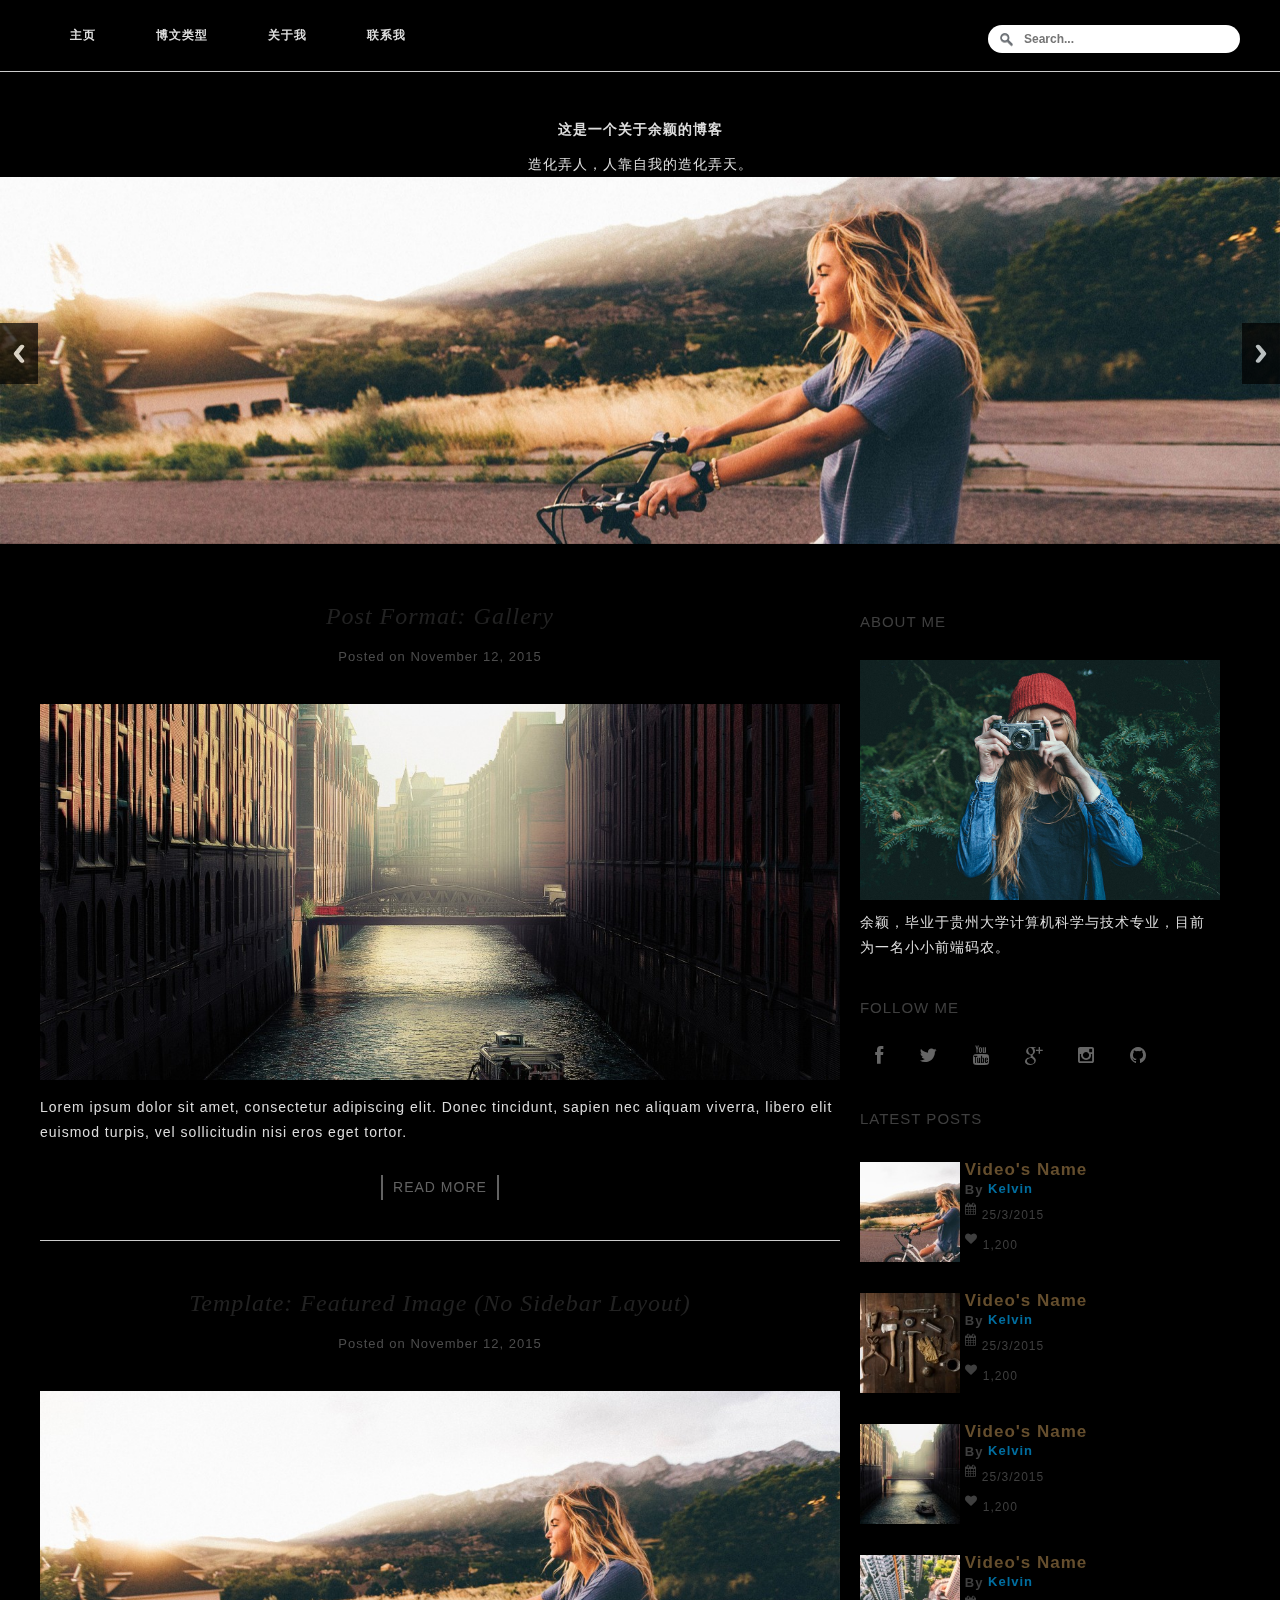
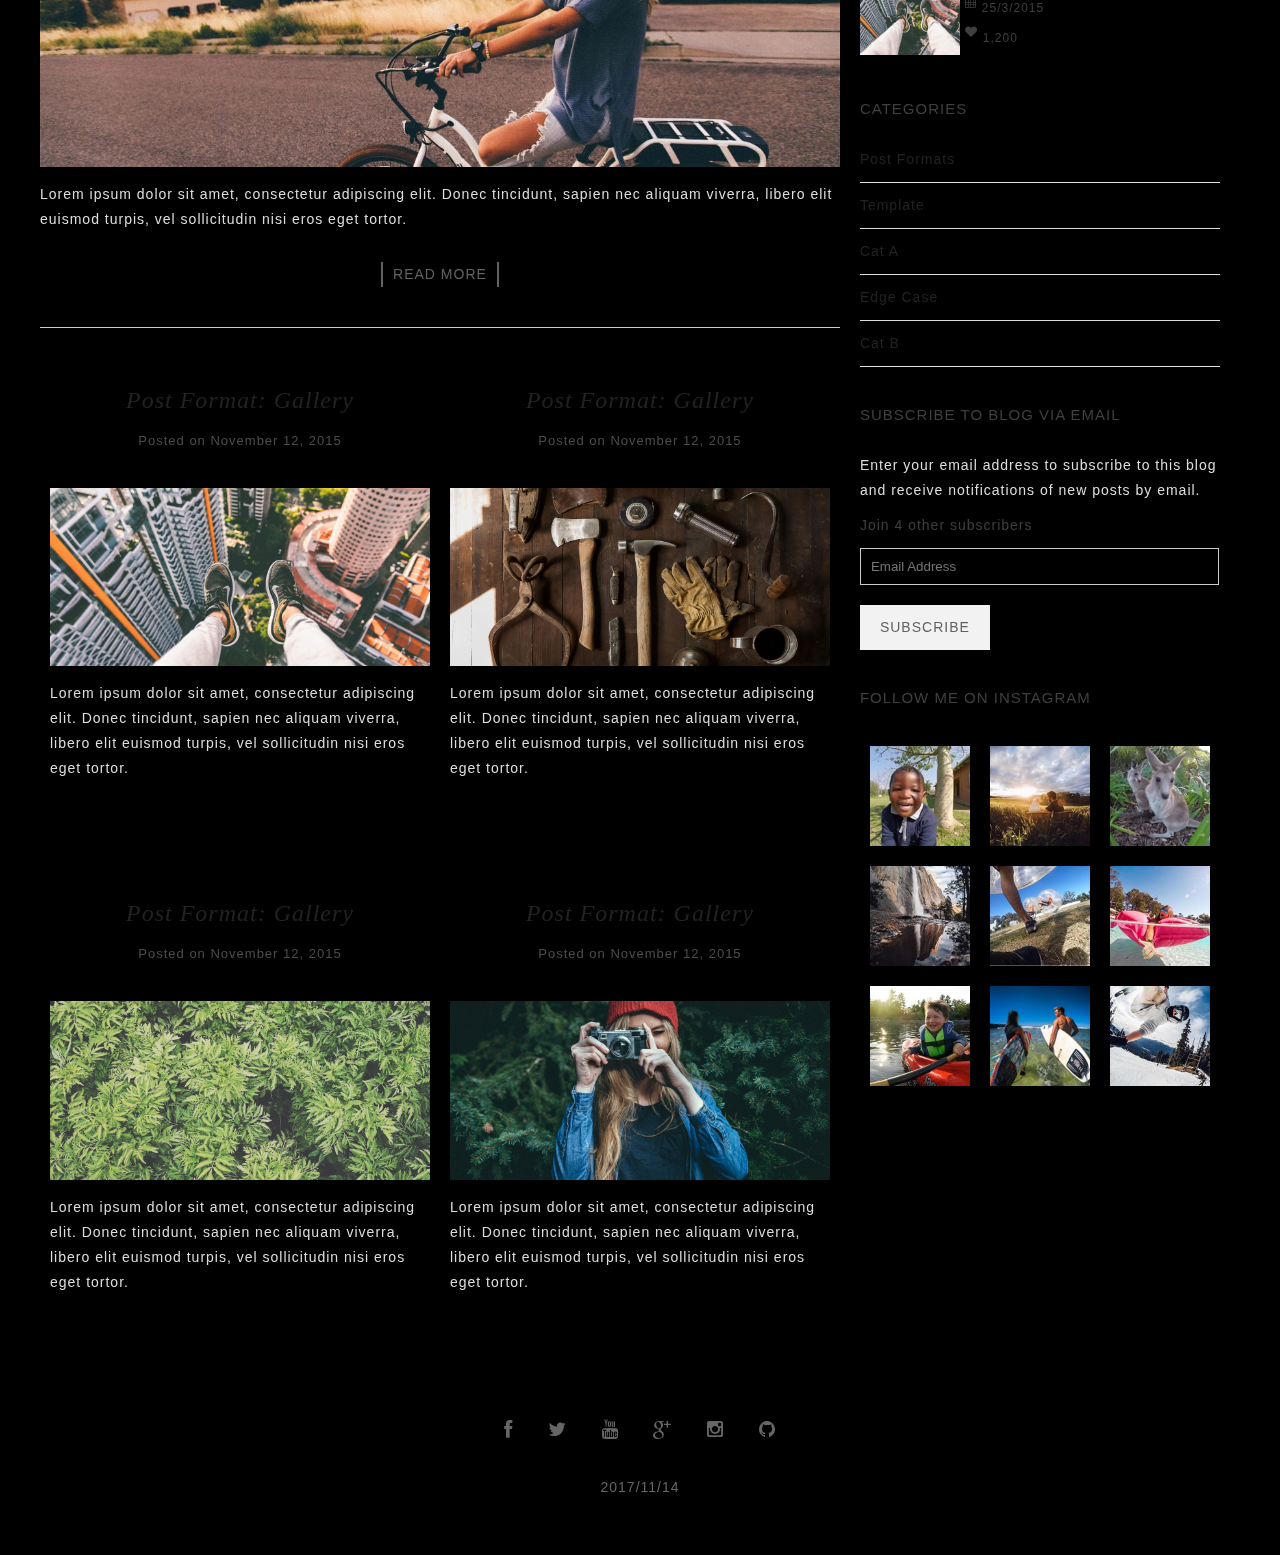
==== commit 9ebdfe73: "自我介绍部分的更改" ====
--- a/index.html
+++ b/index.html
@@ -70,16 +70,16 @@
 				<ul id="menu" style="display: none;">
 					<li><a href="index.html">主页</a></li>
 					<li>
-						<a href="#">Categories</a>
+						<a href="#">博文类型</a>
 						<ul>
 							<li>
-								<a href="#">Item 01</a>
+								<a href="#">个人心得</a>
 							</li>
 							<li>
-								<a href="#">Item 02</a>
+								<a href="#">技术</a>
 							</li>
 							<li>
-								<a href="#">Item 03</a>
+								<a href="#">随性</a>
 								<ul>
 									<li><a href="#">Item 31</a></li>
 									<li><a href="#">Item 32</a></li>
@@ -96,8 +96,8 @@
 							</li>
 						</ul>
 					</li>
-					<li><a href="single.html">关于我</a></li>
-					<li><a href="contact.html">联系我</a></li>
+					<li><a href="pages/single.html">关于我</a></li>
+					<li><a href="pages/contact.html">联系我</a></li>
 					<li style="float:right !important">
 						<form method="get" action="/search" id="search" class="f-right">
 							<input name="q" type="text" size="40" placeholder="Search..." />
@@ -120,7 +120,7 @@
 									<!--<li ><img height="180" width="180" src="images/main5-pic3.png"> </li>-->
 								<!--</ul>-->
 							<!--</div><a href="#"><strong class="fontColorWhite">余颖的个人博客</strong></a></div>-->
-						<div class="tagline">Temporibus autem quibusdam et aut officiis</div>
+						<div class="tagline">造化弄人，人靠自我的造化弄天。</div>
 
 				</div>
 			</div>
@@ -162,7 +162,7 @@
 								</div>
 								<div class="art-content">
 									<div class="zoom-container">
-										<a href="single.html">
+										<a href="pages/single.html">
 											<img src="images/4.jpg" />
 										</a>
 									</div>
@@ -181,7 +181,7 @@
 								</div>
 								<div class="art-content">
 									<div class="zoom-container">
-										<a href="single.html">
+										<a href="pages/single.html">
 											<img src="images/5.jpg" />
 										</a>
 									</div>
@@ -202,7 +202,7 @@
 										</div>
 										<div class="art-content">
 											<div class="zoom-container">
-												<a href="single.html">
+												<a href="pages/single.html">
 													<img src="images/6.jpg" />
 												</a>
 											</div>
@@ -222,7 +222,7 @@
 										</div>
 										<div class="art-content">
 											<div class="zoom-container">
-												<a href="single.html">
+												<a href="pages/single.html">
 													<img src="images/7.jpg" />
 												</a>
 											</div>
@@ -242,7 +242,7 @@
 										</div>
 										<div class="art-content">
 											<div class="zoom-container">
-												<a href="single.html">
+												<a href="pages/single.html">
 													<img src="images/8.jpg" />
 												</a>
 											</div>
@@ -262,7 +262,7 @@
 										</div>
 										<div class="art-content">
 											<div class="zoom-container">
-												<a href="single.html">
+												<a href="pages/single.html">
 													<img src="images/9.jpg" />
 												</a>
 											</div>
@@ -283,7 +283,7 @@
 						</div>
 						<div class="wid-content">
 							<img src="images/10.jpg" />
-							<p class="fontColorWhite">My name is Activello and I am an awesome WordPress blog theme for photography, food, travel and other blogs. I was created by colorlib.</p>
+							<p class="fontColorWhite">余颖，毕业于贵州大学计算机科学与技术专业，目前为一名小小前端码农。</p>
 						</div>
 					</div>
 					<!---- Start Widget ---->
@@ -310,7 +310,7 @@
 						<div class="wid-content">
 							<div class="post">
 								<div class="zoom-container">
-									<a href="single.html">
+									<a href="pages/single.html">
 										<img src="images/11.jpg" />
 									</a>
 								</div>
@@ -325,7 +325,7 @@
 							</div>
 							<div class="post">
 								<div class="zoom-container">
-									<a href="single.html">
+									<a href="pages/single.html">
 										<img src="images/12.jpg" />
 									</a>
 								</div>
@@ -340,7 +340,7 @@
 							</div>
 							<div class="post">
 								<div class="zoom-container">
-									<a href="single.html">
+									<a href="pages/single.html">
 										<img src="images/13.jpg" />
 									</a>
 								</div>
@@ -355,7 +355,7 @@
 							</div>
 							<div class="post">
 								<div class="zoom-container">
-									<a href="single.html">
+									<a href="pages/single.html">
 										<img src="images/14.jpg" />
 									</a>
 								</div>
--- a/css/style.css
+++ b/css/style.css
@@ -1,9 +1,12 @@
 
-@import url(https://fonts.googleapis.com/css?family=Montserrat);
-@import url(https://fonts.googleapis.com/css?family=Lora);
+/*@import url(https://fonts.googleapis.com/css?family=Montserrat);*/
+/*@import url(https://fonts.googleapis.com/css?family=Lora);*/
 /* ---------------------------------------------------------------------------- */
 /* ------------------------------------Reset----------------------------------- */
 /* ---------------------------------------------------------------------------- */
+*{
+    background: #000;
+}
 a,abbr,acronym,address,applet,article,aside,audio,b,blockquote,big,body,center,canvas,caption,cite,code,command,datalist,dd,del,details,dfn,dl,div,dt,em,embed,fieldset,figcaption,figure,font,footer,form,h1,h2,h3,h4,h5,h6,header,hgroup,html,i,iframe,img,ins,kbd,keygen,label,legend,li,meter,nav,object,ol,output,p,pre,progress,q,s,samp,section,small,span,source,strike,strong,sub,sup,table,tbody,tfoot,thead,th,tr,tdvideo,tt,u,ul,var{background:transparent;border:0 none;font-size:100%;margin:0;padding:0;border:0;outline:0;vertical-align:top;}ol, ul {list-style:none;}blockquote, q {quotes:none;}table, table td {padding:0;border:none;border-collapse:collapse;}img {vertical-align:top;}embed {vertical-align:top;}
 article, aside, audio, canvas, command, datalist, details, embed, figcaption, figure, footer, header, hgroup, keygen, meter, nav, output, progress, section, source, video {display:block;}
 mark, rp, rt, ruby, summary, time {display:inline;}
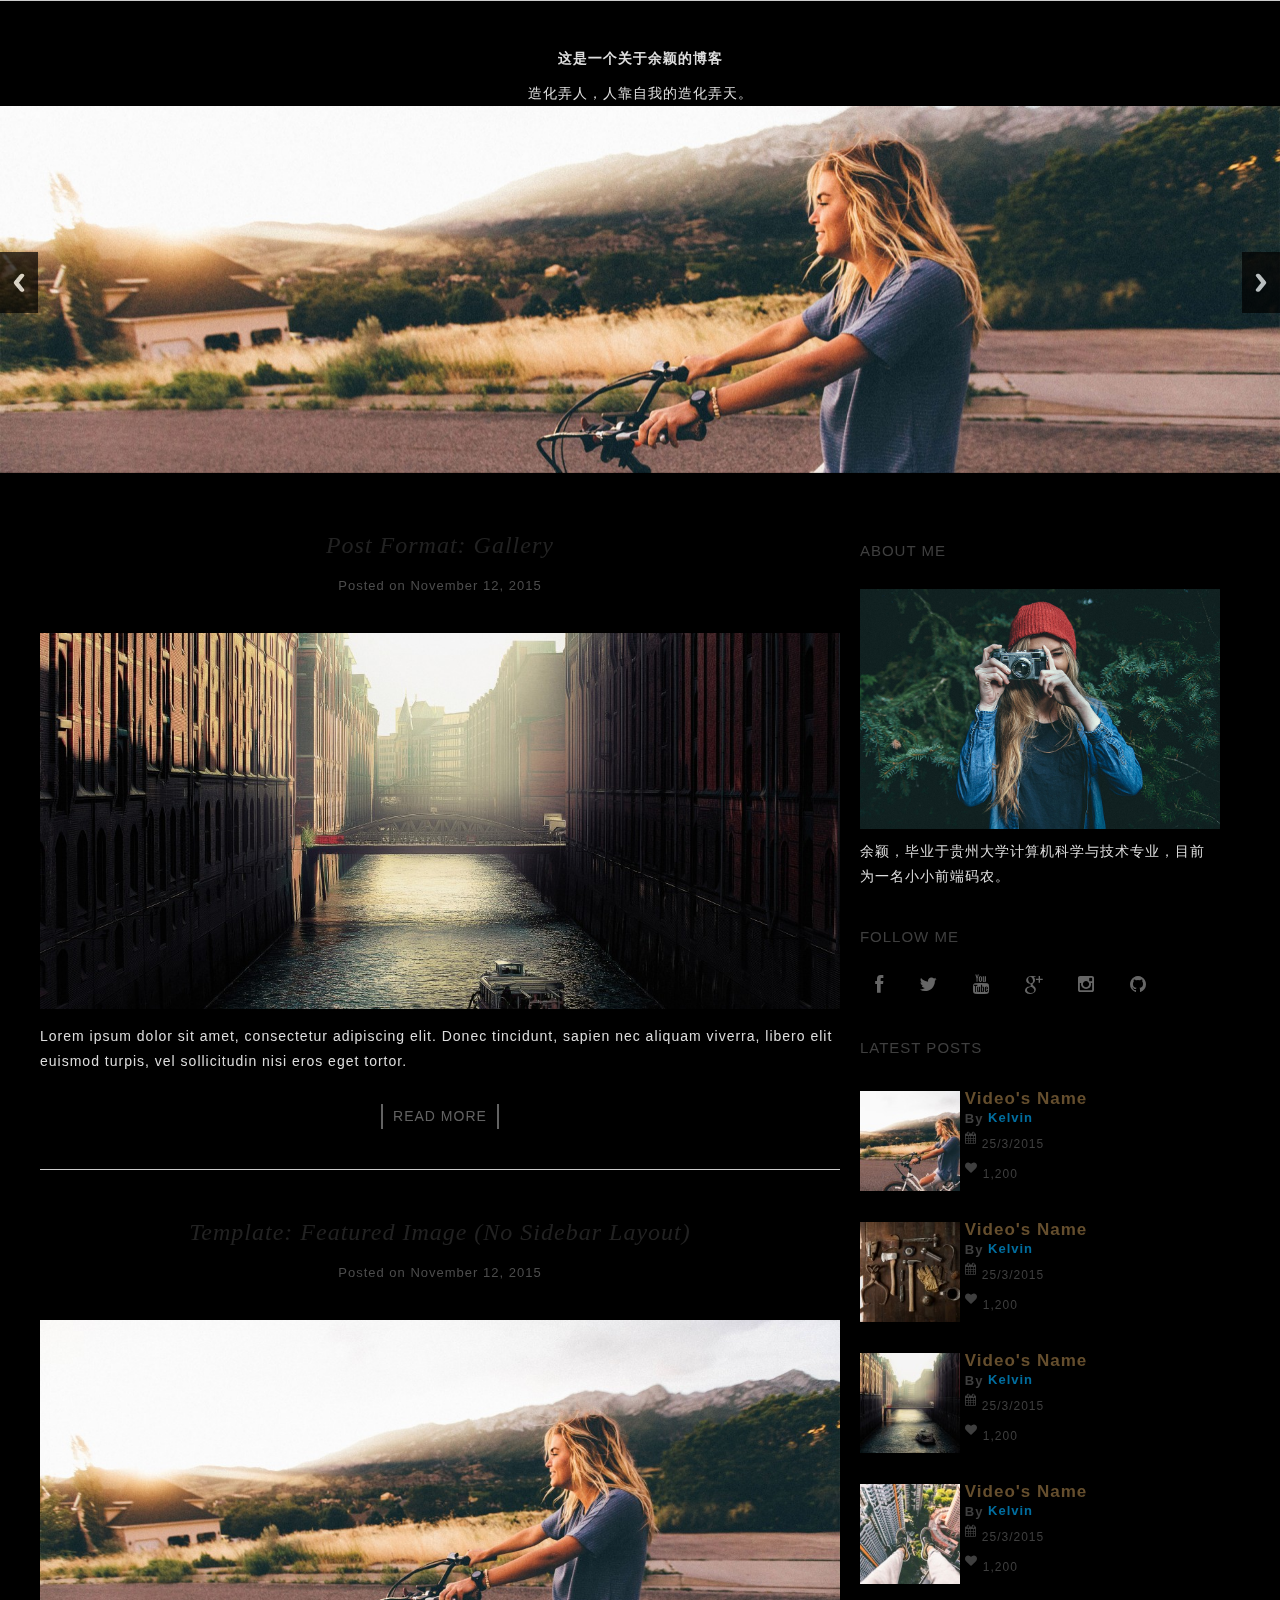
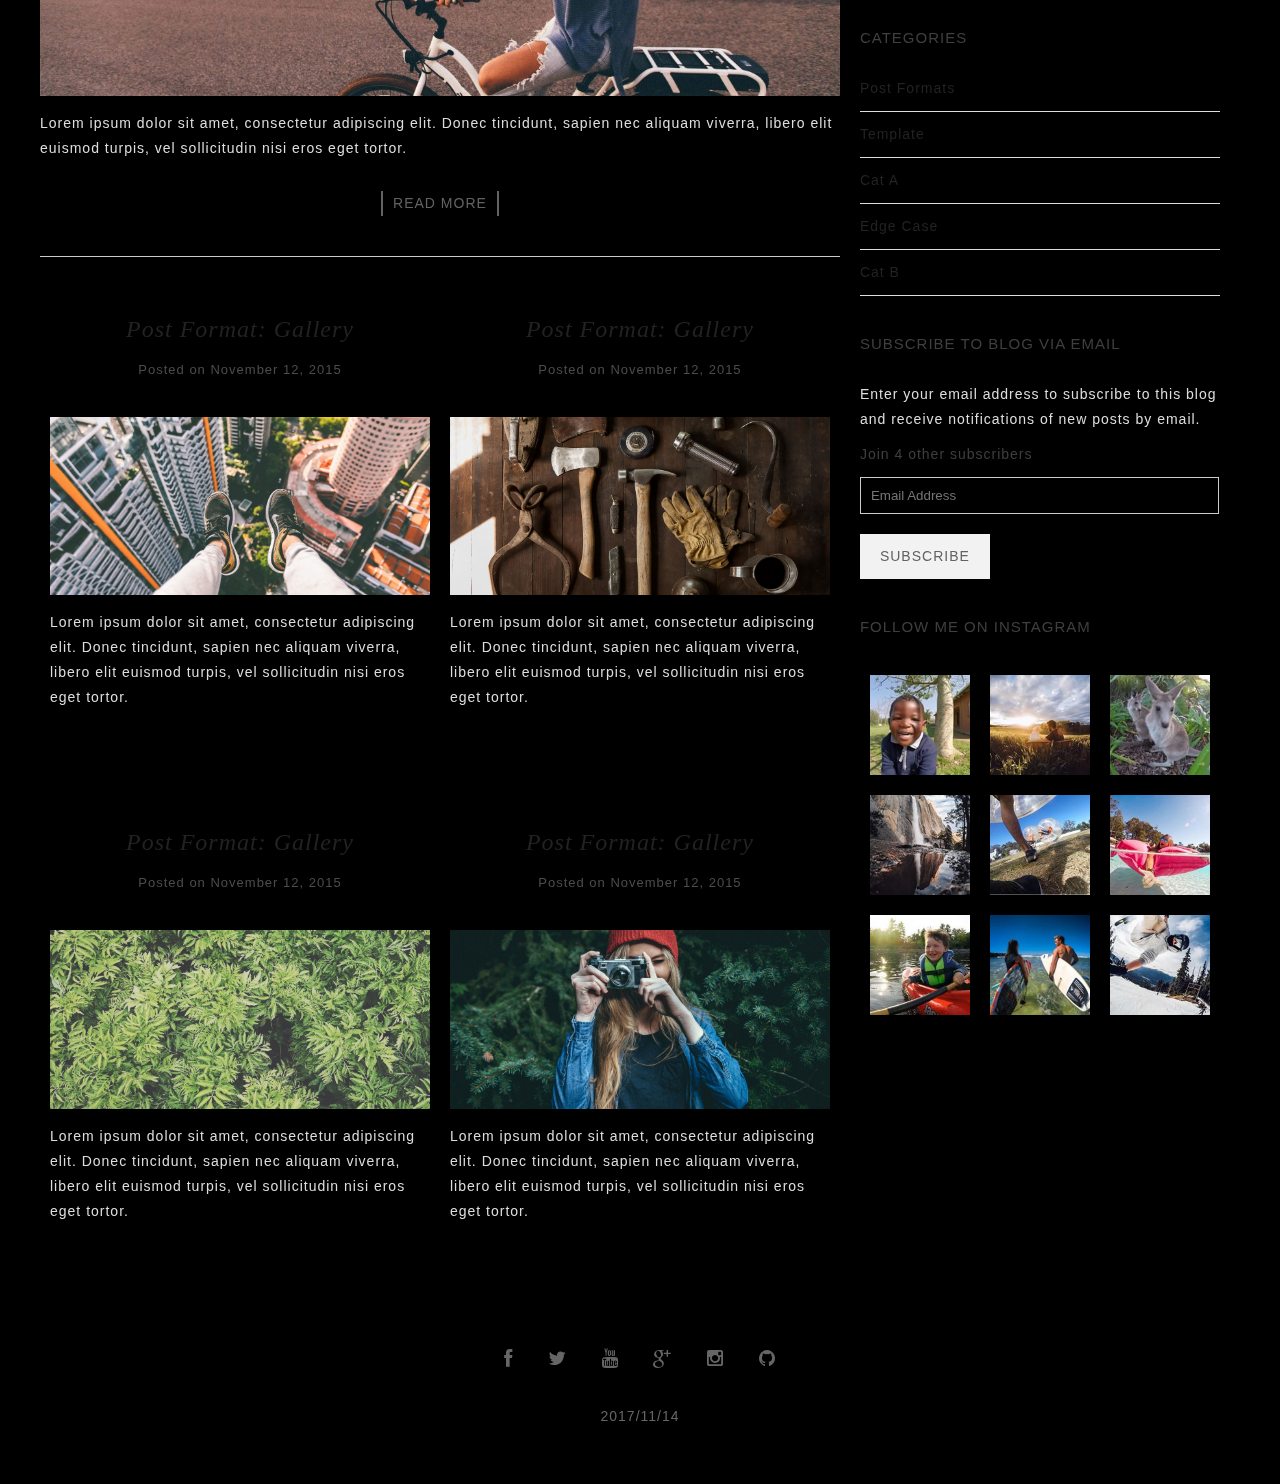
==== commit 825f7a7b: "修改tab栏" ====
--- a/index.html
+++ b/index.html
@@ -1,14 +1,14 @@
 <!DOCTYPE html>
 <!--[if lt IE 7 ]><html class="ie ie6" lang="en"> <![endif]-->
-<!--[if IE 7 ]><html class="ie ie7" lang="en"> <![endif]-->
-<!--[if IE 8 ]><html class="ie ie8" lang="en"> <![endif]-->
+<!--[if IE 7 ]>   <html class="ie ie7" lang="en"> <![endif]-->
+<!--[if IE 8 ]>   <html class="ie ie8" lang="en"> <![endif]-->
 <!--[if (gte IE 9)|!(IE)]><!--><html lang="en"> <!--<![endif]-->
 <head>
 
     <!-- Basic Page Needs
   ================================================== -->
 	<meta charset="utf-8">
-	<title>Artistry - Free Responsive Html5 Templates</title>
+	<title>AdversityBlog</title>
 	<meta name="description" content="Free Responsive Html5 Css3 Templates ">
 	<meta name="author" content="">
 	
@@ -26,6 +26,7 @@
 	<link rel="stylesheet" href="css/lanren.css">
     <script src="js/jquery183.min.js"></script>
     <script src="js/responsiveslides.min.js"></script>
+	<script src="js/index.js"></script>
     <script>
 		// You can also use "$(window).load(function() {"
 		$(function () {
@@ -62,50 +63,9 @@
 <body style="background: black">
 <div class="wrap-body">
 
-<!--////////////////////////////////////Header-->
 <header>
-	<div class="top-header">
-		<div class="zerogrid">
-			<nav id="menu-wrap"><div id="menu-trigger">Menu</div>    
-				<ul id="menu" style="display: none;">
-					<li><a href="index.html">主页</a></li>
-					<li>
-						<a href="#">博文类型</a>
-						<ul>
-							<li>
-								<a href="#">个人心得</a>
-							</li>
-							<li>
-								<a href="#">技术</a>
-							</li>
-							<li>
-								<a href="#">随性</a>
-								<ul>
-									<li><a href="#">Item 31</a></li>
-									<li><a href="#">Item 32</a></li>
-								</ul>				
-							</li>
-							<li>
-								<a href="#">Item 04</a>				
-								<ul>
-									<li><a href="#">Item 41</a></li>
-									<li><a href="#">Item 42</a></li>
-									<li><a href="#">Item 43</a></li>
-									<li><a href="#">Item 44</a></li>
-								</ul>	
-							</li>
-						</ul>
-					</li>
-					<li><a href="pages/single.html">关于我</a></li>
-					<li><a href="pages/contact.html">联系我</a></li>
-					<li style="float:right !important">
-						<form method="get" action="/search" id="search" class="f-right">
-							<input name="q" type="text" size="40" placeholder="Search..." />
-						</form>
-					</li>
-				</ul>
-			</nav>
-		</div>
+	<div class="top-header" id="headerTitle">
+
 	</div>
 	<div class="clearfix">
 		<div class="wrap-header">
